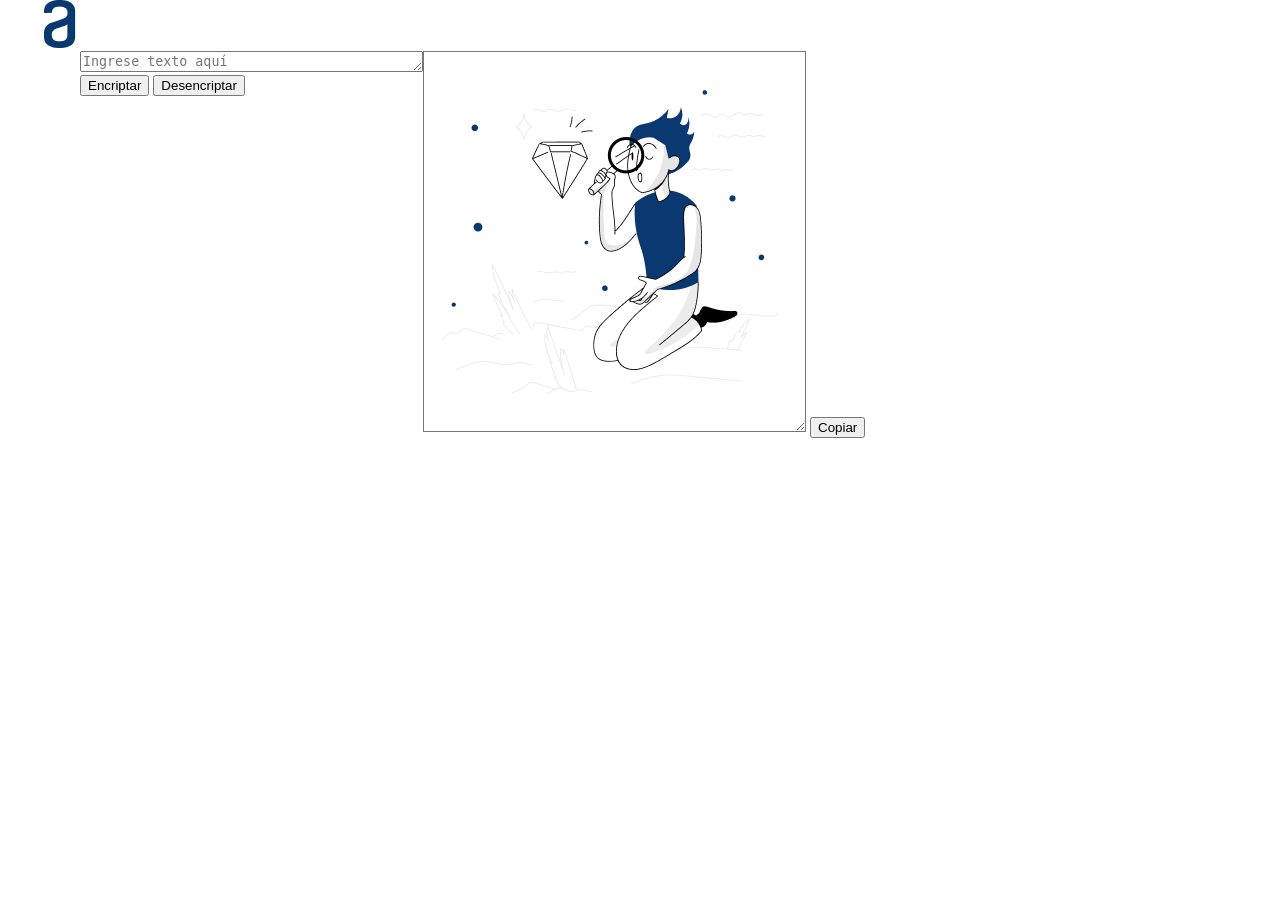
==== Encriptador.html @ ea360109 "V0R1" ====
<!DOCTYPE html>
<html lang="es"
<html>
    <head>
        <meta charset="UTF-8">
        <title>Encriptador</title>
        <link rel="stylesheet" href="reset.css">
        <link rel="stylesheet" href="Encriptador.css">
    </head>
    <body>
        <header>
            <title>Encriptador</title>
            <img src="imagenes/Logo.png" alt="Logo de alura a">
            <nav></nav>
        </header>
        <main>
            <section>
                <textarea class="emisor" cols="40" rows="1" placeholder="Ingrese texto aquí"></textarea>
                <div class="botones">
                    <input type="submit" value="Encriptar" class="encriptar" onclick="botónEncriptar()">
                    <input type="submit" value="Desencriptar" class="desencriptar" onclick="botónDesencriptar()">
                </div>
            </section>
            <section>
                <textarea class="receptor" cols="45" rows="25"></textarea>
                <input type="submit" value="Copiar" class="copiar" onclick="botónCopiar()">
            </section>
        </main>
        <script src="Encriptador.js"></script>
    </body>
    <footer></footer>
</html>
---- Encriptador.css ----
main{display: flex;
    margin-left: 80px;
    margin-bottom: 50px;}
.receptor{background-image: url("imagenes/Muñeco.png");
          background-repeat: no-repeat;
          background-position: 18px;}
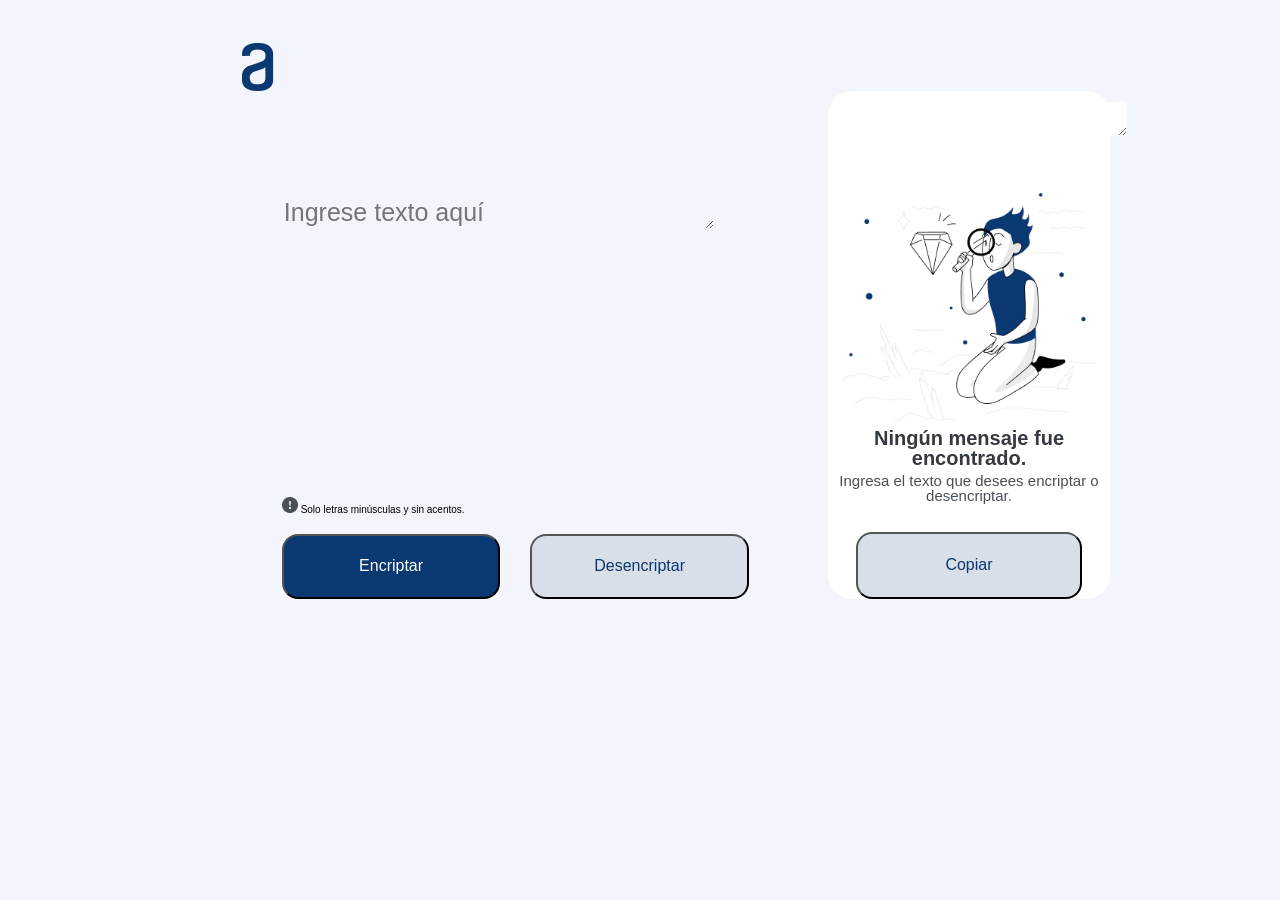
==== commit 0f9e7971: "css terminado y js avanzado" ====
--- a/Encriptador.html
+++ b/Encriptador.html
@@ -1,32 +1,41 @@
 <!DOCTYPE html>
-<html lang="es"
-<html>
+<html lang="es">
     <head>
         <meta charset="UTF-8">
         <title>Encriptador</title>
         <link rel="stylesheet" href="reset.css">
-        <link rel="stylesheet" href="Encriptador.css">
+        <link rel="stylesheet" href="style.css">
     </head>
     <body>
-        <header>
-            <title>Encriptador</title>
-            <img src="imagenes/Logo.png" alt="Logo de alura a">
-            <nav></nav>
-        </header>
-        <main>
-            <section>
-                <textarea class="emisor" cols="40" rows="1" placeholder="Ingrese texto aquí"></textarea>
-                <div class="botones">
-                    <input type="submit" value="Encriptar" class="encriptar" onclick="botónEncriptar()">
-                    <input type="submit" value="Desencriptar" class="desencriptar" onclick="botónDesencriptar()">
-                </div>
-            </section>
-            <section>
-                <textarea class="receptor" cols="45" rows="25"></textarea>
-                <input type="submit" value="Copiar" class="copiar" onclick="botónCopiar()">
-            </section>
-        </main>
-        <script src="Encriptador.js"></script>
+        <div class="caja">
+            <header>
+                <title>Encriptador</title>
+                <img src="imagenes/Logo.png" alt="Logo de alura a" class="logo">
+            </header>
+            <main>
+                <section class="izquierda">
+                    <textarea class="emisor" cols="40" rows="1" placeholder="Ingrese texto aquí"></textarea>
+                    <div class="vector">
+                        <img src="imagenes/Vector.png" alt="Vector">
+                        <p class="advertencia">Solo letras minúsculas y sin acentos.</p>
+                    </div>
+                    <div class="botones">
+                        <input type="submit" value="Encriptar" class="encriptar" onclick="botónEncriptar()">
+                        <input type="submit" value="Desencriptar" class="desencriptar" onclick="botónDesencriptar()">
+                    </div>
+                </section>
+                <section class="derecha">
+                    <textarea class="receptor" cols="23" rows="1"></textarea>
+                    <img src="imagenes/Muñeco.png" alt="Muñeco alura" class="muneco">
+                    <h1 class="texto">Ningún mensaje fue encontrado.</h1>
+                    <p class="texto">Ingresa el texto que desees encriptar o desencriptar.</p>
+                    <input type="submit" value="Copiar" class="copiar" onclick="botónCopiar()">
+                </section>
+            </main>
+        </div>
     </body>
-    <footer></footer>
+    <script src="script.js"></script>
+    <footer>
+        
+    </footer>
 </html>
--- a/style.css
+++ b/style.css
@@ -0,0 +1,134 @@
+*{
+font-family: "inter", sans-serif;
+font-size: 10px;}
+
+body{
+margin: 0px;
+padding: 0px;
+background: #F3F5FC;}
+
+.caja{
+width: 940px;
+height: 650px;
+margin: auto;
+padding: 5px;}
+
+header{
+width: 100%;
+float: left;}
+
+.logo{
+float: left;
+margin: 4% 0% 0% 3%;}
+
+.izquierda{
+float: left;
+width: 70%;
+height: auto;
+border-radius: 24px;}
+
+.emisor{
+margin: 16% 0% 0% 17%;
+background: #F3F5FC;
+width: 65%;
+height: 5%;
+font-size: 25px;
+color: #0A3871;
+border: none;
+outline: none;}
+
+.vector{
+float: left;
+display: inline-block;
+margin: 0% 0% 0% 17%;}
+
+.advertencia{
+display: inline-block;
+margin: 150% 0% 0% 0%;
+}
+
+.botones{
+margin: 46% 0 0 17%;}
+
+.encriptar{
+margin: 0% 5% 0% 0%;
+width: 40%;
+padding: 4% 0%;
+background: #0A3871;
+border-radius: 16px;
+font-size: 16px;
+text-align: center;
+color: #FFFFFF;}
+
+.desencriptar{
+width: 40%;
+padding: 4% 0%;
+background: #D8DFE8;
+border-radius: 16px;
+font-size: 16px;
+text-align: center;
+color: #0A3871;}
+
+.derecha{
+padding: 0% 0% 0% 0%;
+float: right;
+width: 30%;
+height: auto;
+border-radius: 24px;
+background: #FFFFFF;}
+
+.receptor{
+float: left;
+margin: 4% 0% 0% 3%;
+background: #FFFFFF;
+/*background-image: url("imagenes/Muñeco.png");
+background-repeat: no-repeat;*/
+padding: 2% 0%;
+border: none;
+outline: none;
+font-size: 20px;
+color: #495057;}
+
+.muneco{
+float: left;
+margin: 20% 5% 0% 5%;
+width: 90%;
+height: auto;
+}
+
+.derecha h1{
+float: left;
+margin: 2% 0% 0% 0%;
+font-style: normal;
+text-align: center;
+font-size: 20px;
+font-weight: bold;
+color: #343A40;}
+
+.derecha p{
+float: left;
+margin: 2% 0% 0% 0%;
+font-style: normal;
+text-align: center;
+font-size: 15px;
+color: #495057;}
+
+.copiar{
+float: left;
+margin: 10% 0% 0% 10%;
+width: 80%;
+padding: 8% 0%;
+background: #D8DFE8;
+border-radius: 16px;
+font-size: 16px;
+text-align: center;
+color: #0A3871;}
+
+/*
+.receptor{position: relative;
+          margin-top: 20px;
+          margin-left: 90px;
+          background-image: url("imagenes/Muñeco.png");
+          background-repeat: no-repeat;
+          background-position: 18px;
+          background-size: 300px;}*/
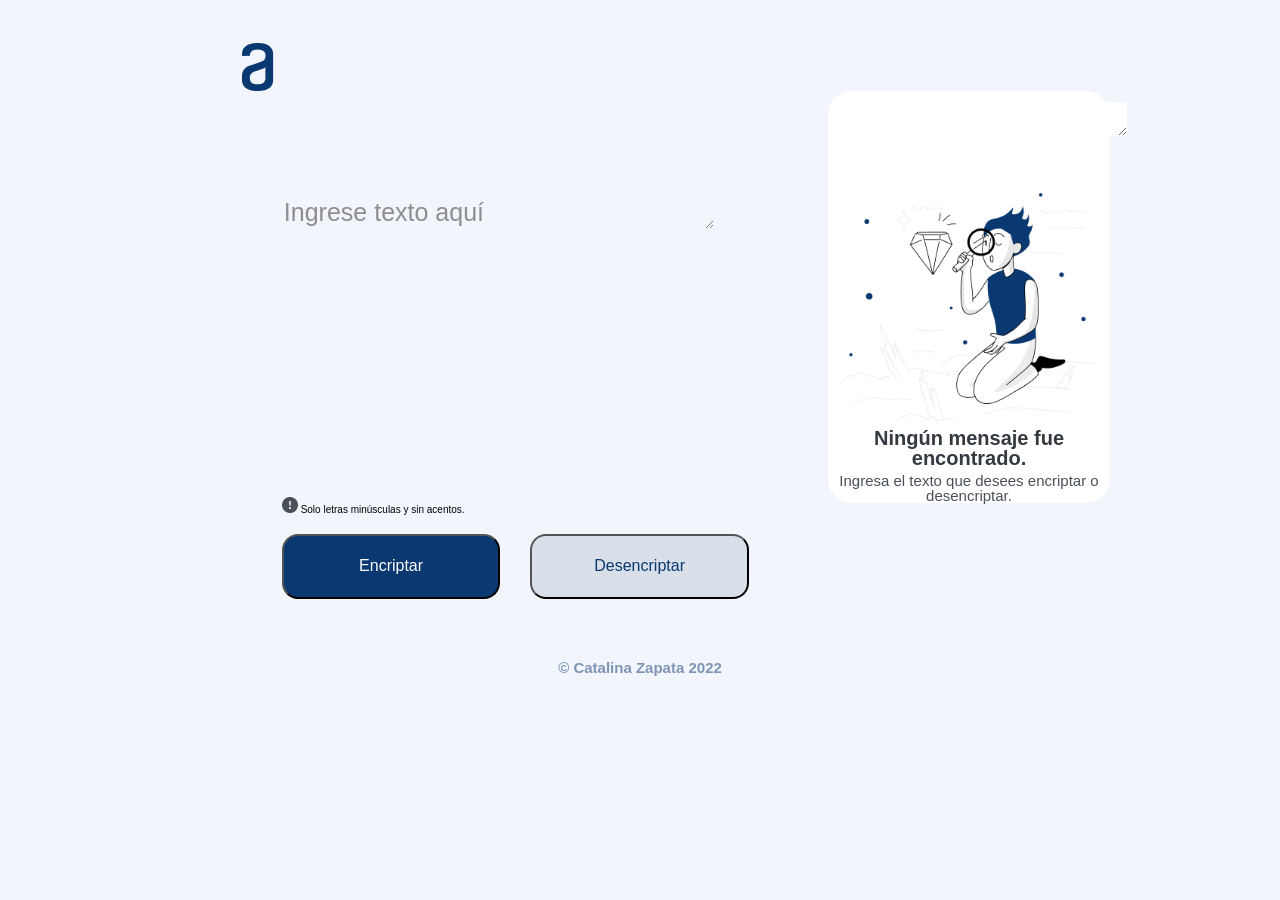
==== commit 5d70dd64: "Formato pc terminado" ====
--- a/Encriptador.html
+++ b/Encriptador.html
@@ -20,15 +20,15 @@
                         <p class="advertencia">Solo letras minúsculas y sin acentos.</p>
                     </div>
                     <div class="botones">
-                        <input type="submit" value="Encriptar" class="encriptar" onclick="botónEncriptar()">
-                        <input type="submit" value="Desencriptar" class="desencriptar" onclick="botónDesencriptar()">
+                        <input type="submit" value="Encriptar" class="encriptar" onclick="botónEncriptar(); mostrarBotón()">
+                        <input type="submit" value="Desencriptar" class="desencriptar" onclick="botónDesencriptar(); mostrarBotón()"">
                     </div>
                 </section>
                 <section class="derecha">
                     <textarea class="receptor" cols="23" rows="1"></textarea>
                     <img src="imagenes/Muñeco.png" alt="Muñeco alura" class="muneco">
                     <h1 class="texto">Ningún mensaje fue encontrado.</h1>
-                    <p class="texto">Ingresa el texto que desees encriptar o desencriptar.</p>
+                    <p class="textop">Ingresa el texto que desees encriptar o desencriptar.</p>
                     <input type="submit" value="Copiar" class="copiar" onclick="botónCopiar()">
                 </section>
             </main>
@@ -36,6 +36,6 @@
     </body>
     <script src="script.js"></script>
     <footer>
-        
+        <p class="rodapie">&copy Catalina Zapata 2022</p>
     </footer>
 </html>
--- a/style.css
+++ b/style.css
@@ -35,11 +35,11 @@
 font-size: 25px;
 color: #0A3871;
 border: none;
-outline: none;}
+outline: none;
+opacity: 0.8;}
 
 .vector{
 float: left;
-display: inline-block;
 margin: 0% 0% 0% 17%;}
 
 .advertencia{
@@ -81,8 +81,6 @@
 float: left;
 margin: 4% 0% 0% 3%;
 background: #FFFFFF;
-/*background-image: url("imagenes/Muñeco.png");
-background-repeat: no-repeat;*/
 padding: 2% 0%;
 border: none;
 outline: none;
@@ -93,8 +91,7 @@
 float: left;
 margin: 20% 5% 0% 5%;
 width: 90%;
-height: auto;
-}
+height: auto;}
 
 .derecha h1{
 float: left;
@@ -122,13 +119,14 @@
 border-radius: 16px;
 font-size: 16px;
 text-align: center;
-color: #0A3871;}
+color: #0A3871;
+display: none;}
 
-/*
-.receptor{position: relative;
-          margin-top: 20px;
-          margin-left: 90px;
-          background-image: url("imagenes/Muñeco.png");
-          background-repeat: no-repeat;
-          background-position: 18px;
-          background-size: 300px;}*/
+.rodapie{
+margin: 0%;
+font-family: "inter", sans-serif;
+font-size: 15px;
+font-weight: bold;
+text-align: center;
+color: #0A3871;
+opacity: 0.5;}
